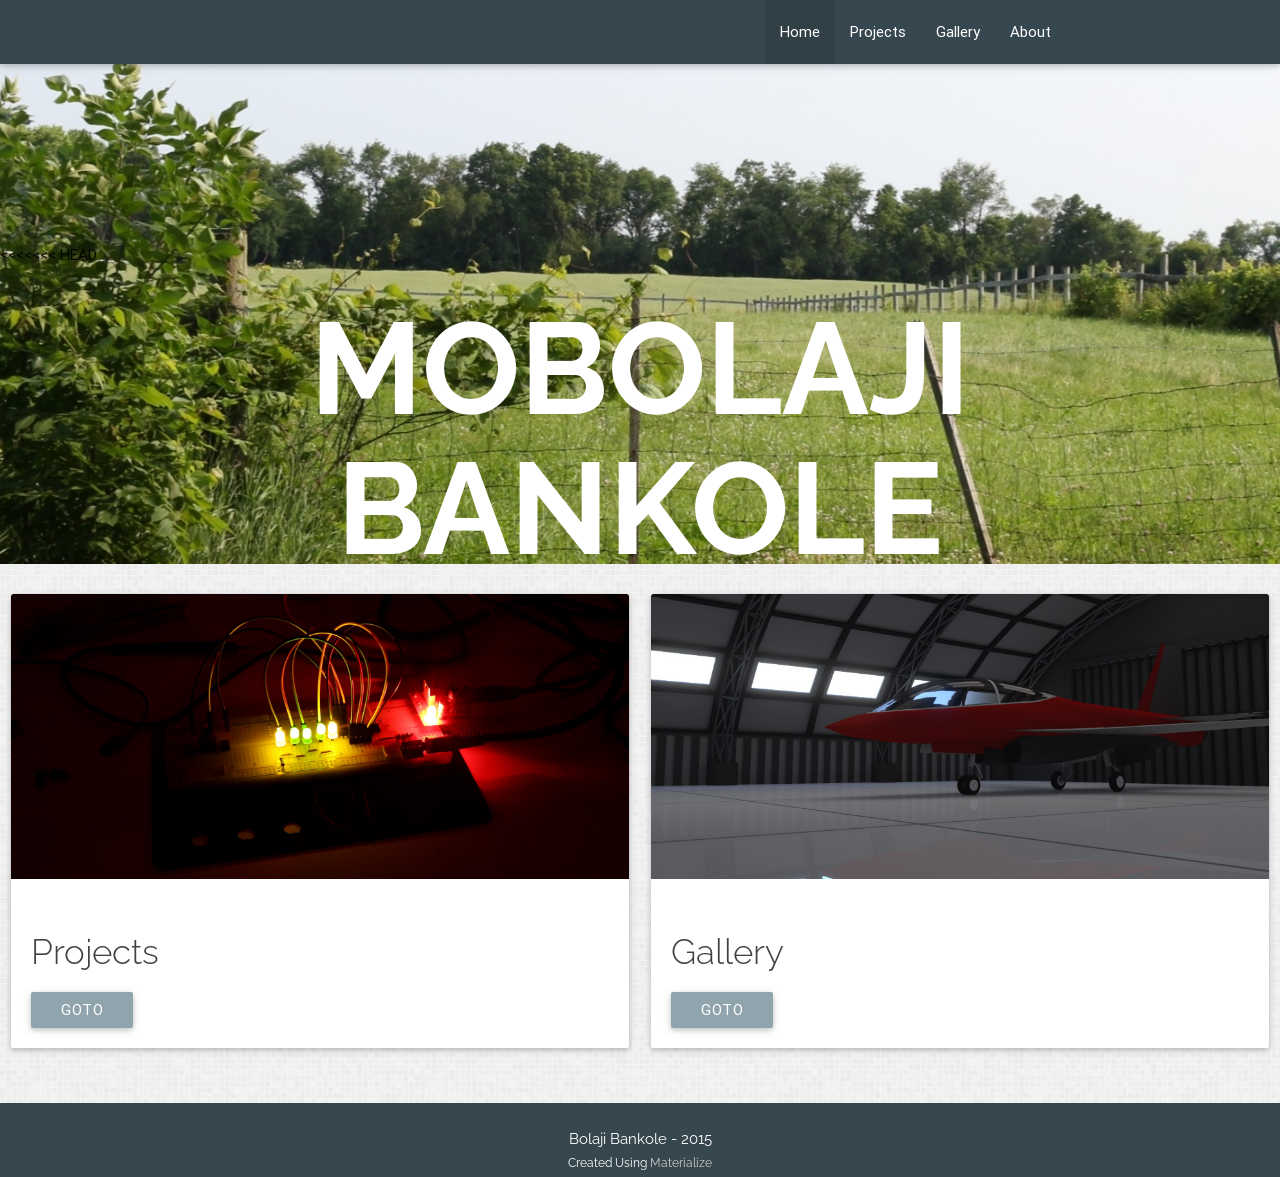
==== index.html @ 976b19fe "Merge remote-tracking branch 'origin/gh-pages' into gh-pages # Conflicts: #	index.html" ====
<!DOCTYPE html>
<html>
<head>
	<script type="text/rocketscript">
		var host = "mbankole.com";
		if ((host == window.location.host) && (window.location.protocol != "https:"))
			window.location.protocol = "https";
	</script>
	<link href='https://fonts.googleapis.com/css?family=Raleway:600' rel='stylesheet' type='text/css'>
    <!--This site is by no means an example of good html-->
	<!-- __  __       _           _       _ _   ____              _         _      -->
	<!--|  \/  |     | |         | |     (_|_) |  _ \            | |       | |     -->
	<!--| \  / | ___ | |__   ___ | | __ _ _ _  | |_) | __ _ _ __ | | _____ | | ___ -->
	<!--| |\/| |/ _ \| '_ \ / _ \| |/ _` | | | |  _ < / _` | '_ \| |/ / _ \| |/ _ \-->
	<!--| |  | | (_) | |_) | (_) | | (_| | | | | |_) | (_| | | | |   < (_) | |  __/-->
	<!--|_|  |_|\___/|_.__/ \___/|_|\__,_| |_| |____/ \__,_|_| |_|_|\_\___/|_|\___|-->
	<!--                                _/ |                                       -->
	<!--                               |__/                                        -->
	<!--Import materialize.css-->
    <link type="text/css" rel="stylesheet" href="css/materialize.css"  media="screen,projection"/>
	<title>Mobolaji Bankole</title>
    <!--Mobile Stuff-->
	<meta name="viewport" content="width=device-width, initial-scale=1.0, maximum-scale=1.0, user-scalable=no"/>
	<meta name="theme-color" content="#263238">
</head>

<body style="background-image:url(images/bg.png)">
    <!--Import jQuery before materialize.js-->
    <script type="text/javascript" src="https://code.jquery.com/jquery-2.1.1.min.js"></script>
    <script type="text/javascript" src="js/materialize.js"></script>
	<!-- START -->
	<div class="navbar-fixed">
		<nav class="blue-grey darken-3" style="color:rgba(69, 90, 100,.4)" role="navigation">
			<!--<a href="#!" class="brand-logo center"><i class="mdi-alert-warning left"></i>Heavy Construction</a>-->
			<div class="nav-wrapper container">
				<a id="logo-container" href="#" class="brand-logo" style="fontsize:5"></a>
				<!--normal-->
				<ul class="right hide-on-med-and-down">
					<li class="active"><a href="#">Home</a></li>
					<li><a href="projects.html">Projects</a></li>
					<li><a href="gallery.html">Gallery</a></li>
					<li><a href="about.html">About</a></li>
				</ul>
				<!--Small/Mobile-->
				<ul id="nav-mobile" class="side-nav">
					<li class="active"><a href="#"><i class="mdi-action-home small left"></i>Home</a></li>
					<li><a href="projects.html"><i class="mdi-action-group-work small left"></i>Projects</a></li>
					<li><a href="gallery.html"><i class="mdi-image-collections small left"></i>Gallery</a></li>
					<li><a href="about.html"><i class="mdi-social-person small left"></i>About</a></li>
				</ul>
			<a href="#" data-activates="nav-mobile" class="button-collapse"><i class="mdi-navigation-menu"></i></a>
			</div>
		</nav>
	</div>
	
	<div class="parallax-container">
		<br>
		<br>
		<br>
		<br>
		<br>
		<br>
		<br>
		<br>
<<<<<<< HEAD
		<h1 class="white-text center-align" style="font-size:130px;line-height:140px"><b>MOBOLAJI BANKOLE</b></h1>
=======
		<h1 class="white-text center-align" style="font-size:120px;line-height:130px"><b>MOBOLAJI BANKOLE</b></h1>
>>>>>>> origin/gh-pages
		<div class="parallax">
			<img src="images/fieldBackground.JPG">
		</div>
	</div>
	<br>
	<div class="row">
		<div class="col s12 m12 l6">
			<div class="card">
				<div class="card-image">
					<img src="images/DarkLightStripThumb.jpg">
				</div>
				<div class="card-content">
					<h1 class="card-title grey-text text-darken-3" style="font-size:35px;line-height:30px">Projects</h1>
					<a class="waves-effect waves-light btn blue-grey lighten-2" href="projects.html">Goto</a>
				</div>
			</div>
		</div>
		<div class="col s12 m12 l6">
			<div class="card">
				<div class="card-image">
					<img src="images/render7thumb.jpg">
				</div>
				<div class="card-content">
					<h1 class="card-title grey-text text-darken-3" style="font-size:35px;line-height:30px">Gallery</h1>
					<a class="waves-effect waves-light btn blue-grey lighten-2" href="gallery.html">Goto</a>
				</div>
			</div>
		</div>
	</div>
	<footer class="page-footer blue-grey darken-3">
        <div class="container">
			<h6 class="center-align" style="color:white;font-size:15px">Bolaji Bankole - 2015</h6>
			<h6 class="center-align" style="color:white;font-size:12px">Created Using <a href="http://materializecss.com/" style="color:#CCCCCC">Materialize</a></h6>
        </div>
	</footer>
	<!-- JAVASCRIPT -->
	<script>
	$(".button-collapse").sideNav();
	$(document).ready(function(){
      $('.parallax').parallax();
    });
	</script>
</body>

</html>
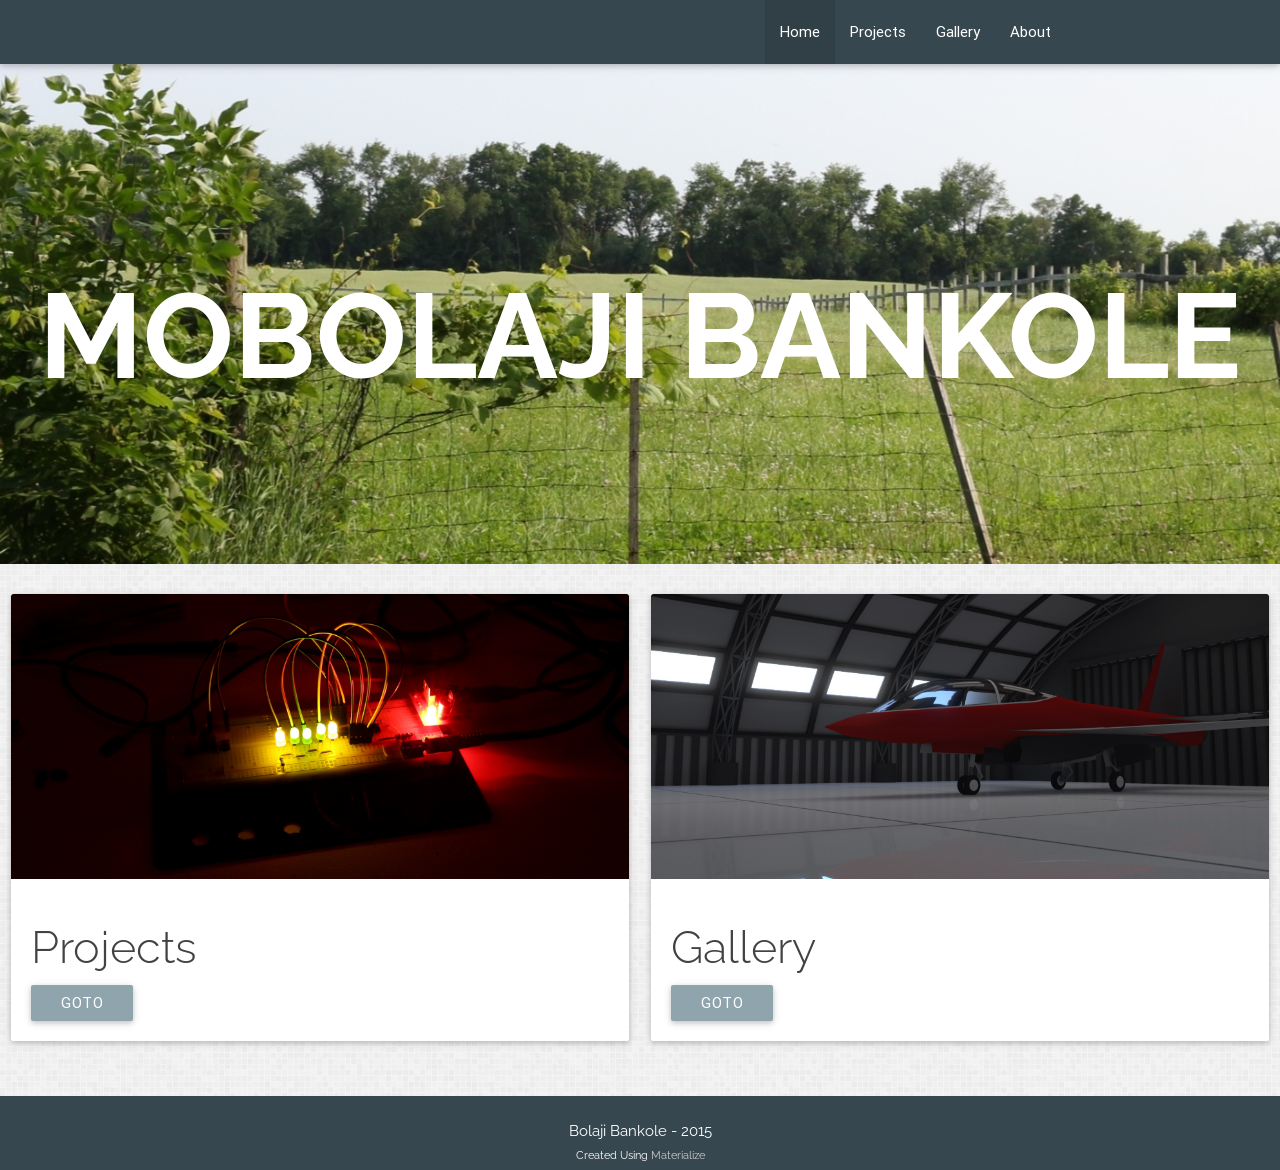
==== commit 22c0aeb1: "some fixes changing font definitions, adding a bit of content" ====
--- a/index.html
+++ b/index.html
@@ -62,11 +62,7 @@
 		<br>
 		<br>
 		<br>
-<<<<<<< HEAD
-		<h1 class="white-text center-align" style="font-size:130px;line-height:140px"><b>MOBOLAJI BANKOLE</b></h1>
-=======
-		<h1 class="white-text center-align" style="font-size:120px;line-height:130px"><b>MOBOLAJI BANKOLE</b></h1>
->>>>>>> origin/gh-pages
+		<h1 class="white-text center-align" style="font-size:8em;line-height:1em"><b>MOBOLAJI BANKOLE</b></h1>
 		<div class="parallax">
 			<img src="images/fieldBackground.JPG">
 		</div>
@@ -79,7 +75,7 @@
 					<img src="images/DarkLightStripThumb.jpg">
 				</div>
 				<div class="card-content">
-					<h1 class="card-title grey-text text-darken-3" style="font-size:35px;line-height:30px">Projects</h1>
+					<h1 class="card-title grey-text text-darken-3" style="font-size:3em;line-height:.5em">Projects</h1>
 					<a class="waves-effect waves-light btn blue-grey lighten-2" href="projects.html">Goto</a>
 				</div>
 			</div>
@@ -90,7 +86,7 @@
 					<img src="images/render7thumb.jpg">
 				</div>
 				<div class="card-content">
-					<h1 class="card-title grey-text text-darken-3" style="font-size:35px;line-height:30px">Gallery</h1>
+					<h1 class="card-title grey-text text-darken-3" style="font-size:3em;line-height:.5em">Gallery</h1>
 					<a class="waves-effect waves-light btn blue-grey lighten-2" href="gallery.html">Goto</a>
 				</div>
 			</div>
@@ -98,8 +94,8 @@
 	</div>
 	<footer class="page-footer blue-grey darken-3">
         <div class="container">
-			<h6 class="center-align" style="color:white;font-size:15px">Bolaji Bankole - 2015</h6>
-			<h6 class="center-align" style="color:white;font-size:12px">Created Using <a href="http://materializecss.com/" style="color:#CCCCCC">Materialize</a></h6>
+			<h6 class="center-align" style="color:white;font-size:1em">Bolaji Bankole - 2015</h6>
+			<h6 class="center-align" style="color:white;font-size:.7em">Created Using <a href="http://materializecss.com/" style="color:#CCCCCC">Materialize</a></h6>
         </div>
 	</footer>
 	<!-- JAVASCRIPT -->
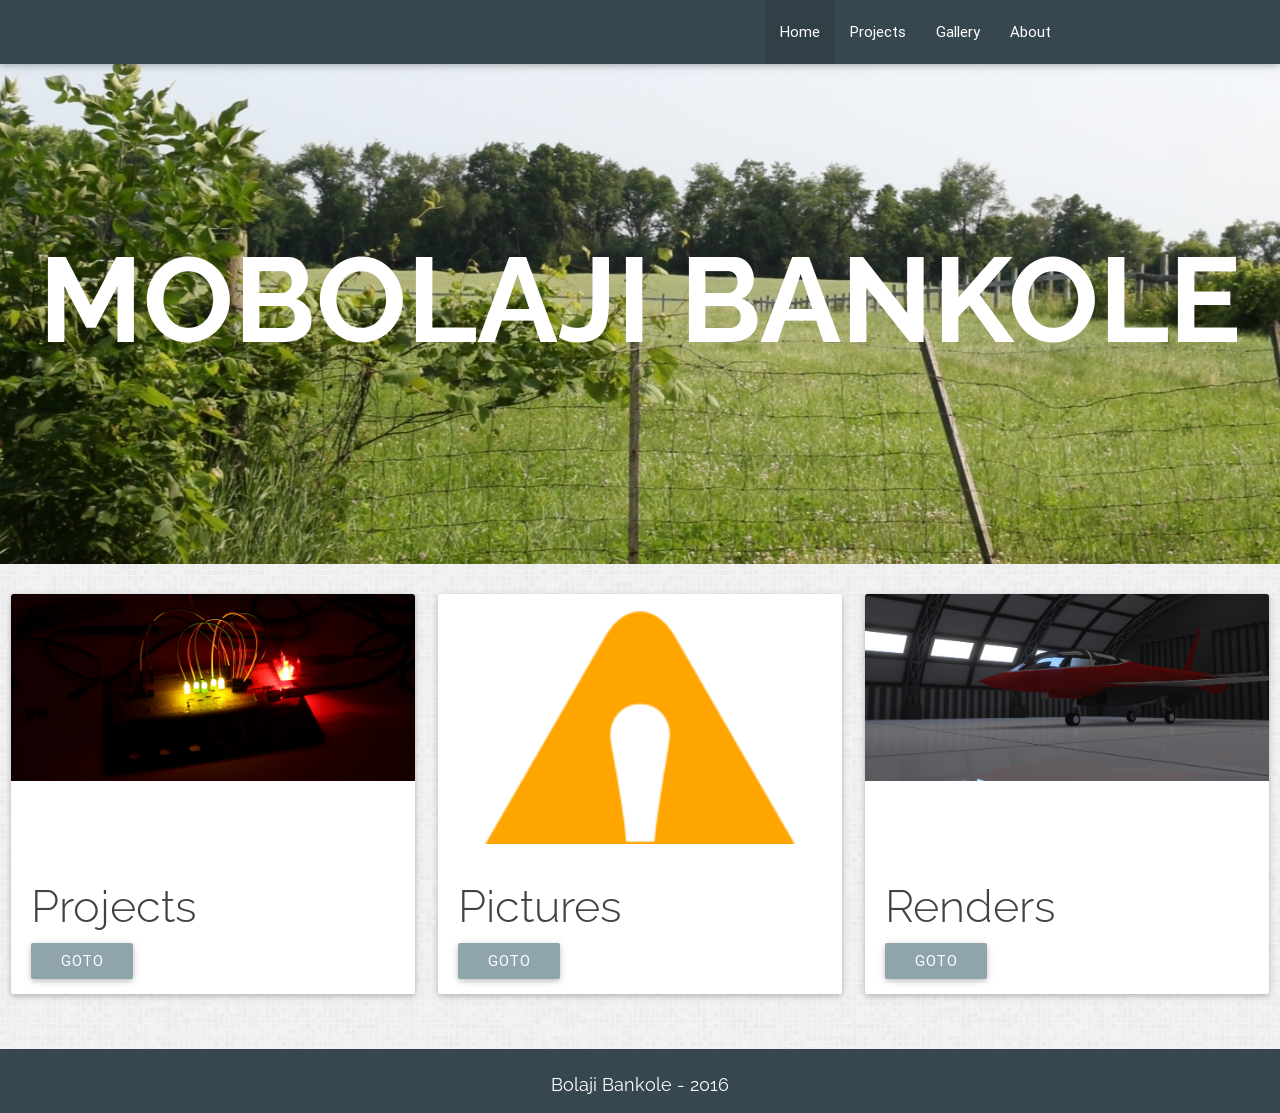
==== commit 390fd53d: "fixes" ====
--- a/index.html
+++ b/index.html
@@ -30,7 +30,7 @@
     <script type="text/javascript" src="js/materialize.js"></script>
 	<!-- START -->
 	<div class="navbar-fixed">
-		<nav class="blue-grey darken-3" style="color:rgba(69, 90, 100,.4)" role="navigation">
+		<nav class="blue-grey darken-3" role="navigation">
 			<!--<a href="#!" class="brand-logo center"><i class="mdi-alert-warning left"></i>Heavy Construction</a>-->
 			<div class="nav-wrapper container">
 				<a id="logo-container" href="#" class="brand-logo" style="fontsize:5"></a>
@@ -54,57 +54,65 @@
 	</div>
 	
 	<div class="parallax-container">
-		<br>
-		<br>
-		<br>
-		<br>
-		<br>
-		<br>
-		<br>
-		<br>
-		<h1 class="white-text center-align" style="font-size:8em;line-height:1em"><b>MOBOLAJI BANKOLE</b></h1>
+		<h1 class="white-text center-align" style="font-size:8em; line-height:1em; padding-top:1.2em"><b>MOBOLAJI BANKOLE</b></h1>
 		<div class="parallax">
 			<img src="images/fieldBackground.JPG">
 		</div>
 	</div>
+    
 	<br>
+    
 	<div class="row">
-		<div class="col s12 m12 l6">
-			<div class="card">
+		<div class="col s12 m12 l4">
+			<div class="card medium">
 				<div class="card-image">
 					<img src="images/DarkLightStripThumb.jpg">
 				</div>
 				<div class="card-content">
-					<h1 class="card-title grey-text text-darken-3" style="font-size:3em;line-height:.5em">Projects</h1>
+					<h1 class="card-title grey-text text-darken-3" style="font-size:3em; line-height:.5em">Projects</h1>
 					<a class="waves-effect waves-light btn blue-grey lighten-2" href="projects.html">Goto</a>
 				</div>
 			</div>
 		</div>
-		<div class="col s12 m12 l6">
-			<div class="card">
+        
+		<div class="col s12 m12 l4">
+			<div class="card medium">
+				<div class="card-image">
+					<img src="images/ImageError.png">
+				</div>
+				<div class="card-content">
+					<h1 class="card-title grey-text text-darken-3" style="font-size:3em; line-height:.5em">Pictures</h1>
+					<a class="waves-effect waves-light btn blue-grey lighten-2" href="#">Goto</a>
+				</div>
+			</div>
+		</div>
+        
+        <div class="col s12 m12 l4">
+			<div class="card medium">
 				<div class="card-image">
 					<img src="images/render7thumb.jpg">
 				</div>
 				<div class="card-content">
-					<h1 class="card-title grey-text text-darken-3" style="font-size:3em;line-height:.5em">Gallery</h1>
+					<h1 class="card-title grey-text text-darken-3" style="font-size:3em; line-height:.5em">Renders</h1>
 					<a class="waves-effect waves-light btn blue-grey lighten-2" href="gallery.html">Goto</a>
 				</div>
 			</div>
 		</div>
 	</div>
+    
 	<footer class="page-footer blue-grey darken-3">
         <div class="container">
-			<h6 class="center-align" style="color:white;font-size:1em">Bolaji Bankole - 2015</h6>
-			<h6 class="center-align" style="color:white;font-size:.7em">Created Using <a href="http://materializecss.com/" style="color:#CCCCCC">Materialize</a></h6>
+			<h6 class="center-align" style="color:white; font-size:1.2em; padding-bottom:0.8em">Bolaji Bankole - 2016</h6>
         </div>
 	</footer>
+    
 	<!-- JAVASCRIPT -->
 	<script>
-	$(".button-collapse").sideNav();
-	$(document).ready(function(){
-      $('.parallax').parallax();
-    });
+        $(".button-collapse").sideNav();
+        $(document).ready(function(){
+          $('.parallax').parallax();
+        });
 	</script>
 </body>
-
+    
 </html>
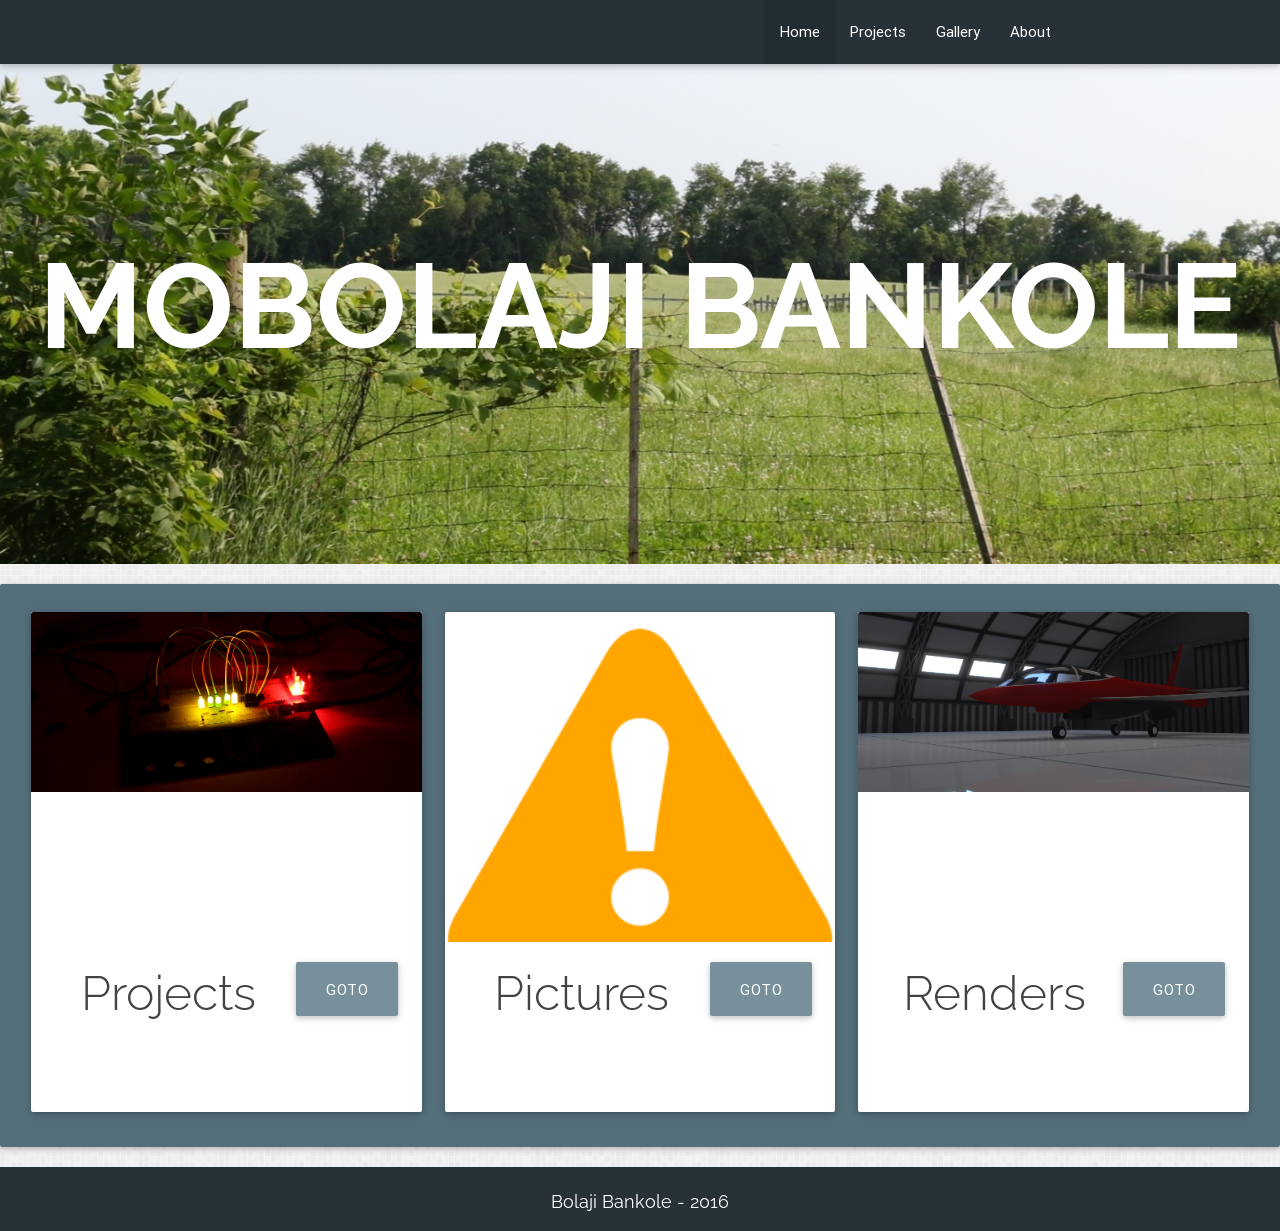
==== commit aaf9bfeb: "index formatting" ====
--- a/index.html
+++ b/index.html
@@ -1,5 +1,6 @@
 <!DOCTYPE html>
 <html>
+    
 <head>
 	<script type="text/rocketscript">
 		var host = "mbankole.com";
@@ -30,7 +31,7 @@
     <script type="text/javascript" src="js/materialize.js"></script>
 	<!-- START -->
 	<div class="navbar-fixed">
-		<nav class="blue-grey darken-3" role="navigation">
+		<nav class="blue-grey darken-4" role="navigation">
 			<!--<a href="#!" class="brand-logo center"><i class="mdi-alert-warning left"></i>Heavy Construction</a>-->
 			<div class="nav-wrapper container">
 				<a id="logo-container" href="#" class="brand-logo" style="fontsize:5"></a>
@@ -52,58 +53,80 @@
 			</div>
 		</nav>
 	</div>
+	<div background-color="ffffff">
+        <div class="parallax-container">
+            <h1 class="white-text center-align hide-on-med-and-down" style="font-size:8em; line-height:1em; padding-top:1.25em; padding-bottom:1.25em"><b>MOBOLAJI BANKOLE</b></h1>
+            <h1 class="white-text center-align hide-on-large-and-up" style="font-size:5em; line-height:1em; padding-top:1.25em"><b>MOBOLAJI BANKOLE</b></h1>
+            <div class="parallax">
+                <img src="images/fieldBackground.JPG">
+            </div>
+        </div>
+    </div>
+    
 	
-	<div class="parallax-container">
-		<h1 class="white-text center-align" style="font-size:8em; line-height:1em; padding-top:1.2em"><b>MOBOLAJI BANKOLE</b></h1>
-		<div class="parallax">
-			<img src="images/fieldBackground.JPG">
-		</div>
-	</div>
     
-	<br>
+    <div class="card blue-grey darken-1" style="margin-top:20px; margin-left:0px; margin-right:0px; margin-bottom:0px">
+        <div class="card-content white-text">
+            <div class="row" style="margin-top:0px; margin-left:0px; margin-right:0px; margin-bottom:0px">
+                <div class="col s12 m12 l4">
+                    <div class="card large">
+                        <div class="card-image">
+                            <img src="images/DarkLightStripThumb.jpg">
+                        </div>
+                        <div class="card-content">
+                            <div class="row">
+                                <div class="col s12 m12 l8">
+                                    <h1 class="card-title grey-text text-darken-3 center-align" style="font-size:3.2em; line-height:.0em">Projects</h1>
+                                </div>
+                                <div class="col s12 m12 l4">
+                                    <a class="waves-effect waves-light btn-large blue-grey lighten-1 center-align" href="projects.html">Goto</a>
+                                </div>
+                            </div>
+                        </div>
+                    </div>
+                </div>
+
+                <div class="col s12 m12 l4">
+                    <div class="card large">
+                        <div class="card-image">
+                            <img src="images/ImageError.png">
+                        </div>
+                        <div class="card-content">
+                            <div class="row">
+                                <div class="col s12 m12 l8">
+                                    <h1 class="card-title grey-text text-darken-3 center-align" style="font-size:3.2em; line-height:.0em">Pictures</h1>
+                                </div>
+                                <div class="col s12 m12 l4">
+                                    <a class="waves-effect waves-light btn-large blue-grey lighten-1 center-align" href="#">Goto</a>
+                                </div>
+                            </div>
+                        </div>
+                    </div>
+                </div>
+
+                <div class="col s12 m12 l4">
+                    <div class="card large">
+                        <div class="card-image">
+                            <img src="images/render7thumb.jpg">
+                        </div>
+                        <div class="card-content">
+                            <div class="row">
+                                <div class="col s12 m12 l8">
+                                    <h1 class="card-title grey-text text-darken-3 center-align" style="font-size:3.2em; line-height:.0em">Renders</h1>
+                                </div>
+                                <div class="col s12 m12 l4">
+                                    <a class="waves-effect waves-light btn-large blue-grey lighten-1 center-align" href="gallery.html">Goto</a>
+                                </div>
+                            </div>
+                        </div>
+                    </div>
+                </div>
+            </div>
+        </div>
+    </div>
     
-	<div class="row">
-		<div class="col s12 m12 l4">
-			<div class="card medium">
-				<div class="card-image">
-					<img src="images/DarkLightStripThumb.jpg">
-				</div>
-				<div class="card-content">
-					<h1 class="card-title grey-text text-darken-3" style="font-size:3em; line-height:.5em">Projects</h1>
-					<a class="waves-effect waves-light btn blue-grey lighten-2" href="projects.html">Goto</a>
-				</div>
-			</div>
-		</div>
-        
-		<div class="col s12 m12 l4">
-			<div class="card medium">
-				<div class="card-image">
-					<img src="images/ImageError.png">
-				</div>
-				<div class="card-content">
-					<h1 class="card-title grey-text text-darken-3" style="font-size:3em; line-height:.5em">Pictures</h1>
-					<a class="waves-effect waves-light btn blue-grey lighten-2" href="#">Goto</a>
-				</div>
-			</div>
-		</div>
-        
-        <div class="col s12 m12 l4">
-			<div class="card medium">
-				<div class="card-image">
-					<img src="images/render7thumb.jpg">
-				</div>
-				<div class="card-content">
-					<h1 class="card-title grey-text text-darken-3" style="font-size:3em; line-height:.5em">Renders</h1>
-					<a class="waves-effect waves-light btn blue-grey lighten-2" href="gallery.html">Goto</a>
-				</div>
-			</div>
-		</div>
-	</div>
-    
-	<footer class="page-footer blue-grey darken-3">
-        <div class="container">
-			<h6 class="center-align" style="color:white; font-size:1.2em; padding-bottom:0.8em">Bolaji Bankole - 2016</h6>
-        </div>
+	<footer class="page-footer blue-grey darken-4">   
+        <h6 class="center-align" style="color:white; font-size:1.2em; padding-bottom:0.8em">Bolaji Bankole - 2016</h6> 
 	</footer>
     
 	<!-- JAVASCRIPT -->
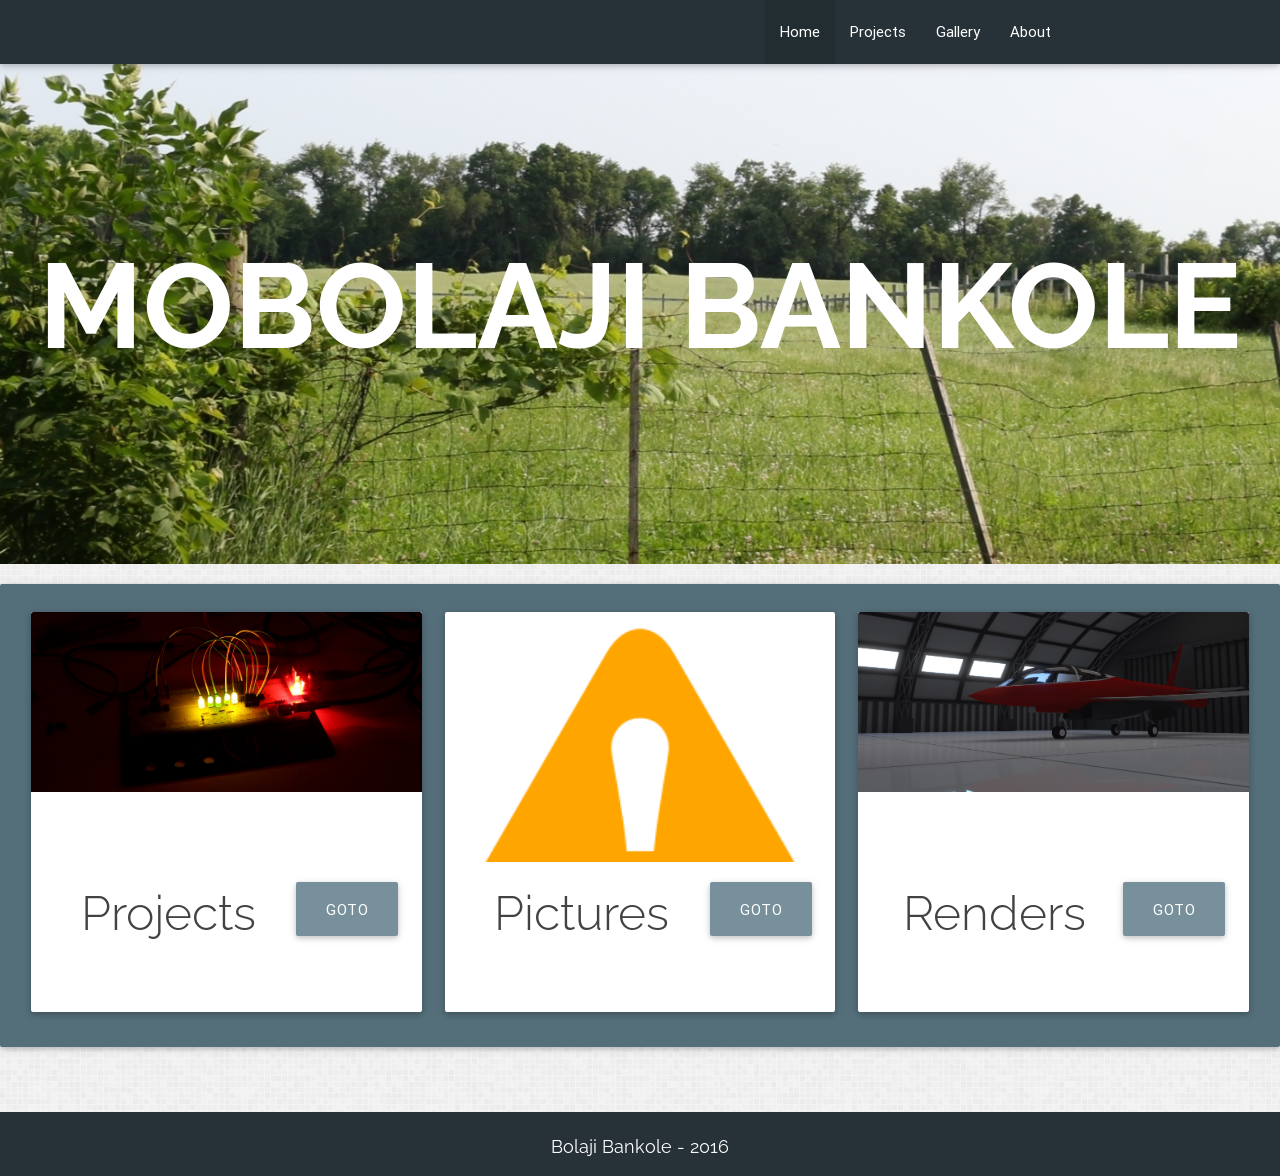
==== commit 28f9e82c: "more index" ====
--- a/index.html
+++ b/index.html
@@ -69,7 +69,7 @@
         <div class="card-content white-text">
             <div class="row" style="margin-top:0px; margin-left:0px; margin-right:0px; margin-bottom:0px">
                 <div class="col s12 m12 l4">
-                    <div class="card large">
+                    <div class="card medium">
                         <div class="card-image">
                             <img src="images/DarkLightStripThumb.jpg">
                         </div>
@@ -79,7 +79,7 @@
                                     <h1 class="card-title grey-text text-darken-3 center-align" style="font-size:3.2em; line-height:.0em">Projects</h1>
                                 </div>
                                 <div class="col s12 m12 l4">
-                                    <a class="waves-effect waves-light btn-large blue-grey lighten-1 center-align" href="projects.html">Goto</a>
+                                    <a class="waves-effect waves-light btn-large blue-grey lighten-1" href="projects.html">Goto</a>
                                 </div>
                             </div>
                         </div>
@@ -87,7 +87,7 @@
                 </div>
 
                 <div class="col s12 m12 l4">
-                    <div class="card large">
+                    <div class="card medium">
                         <div class="card-image">
                             <img src="images/ImageError.png">
                         </div>
@@ -97,7 +97,7 @@
                                     <h1 class="card-title grey-text text-darken-3 center-align" style="font-size:3.2em; line-height:.0em">Pictures</h1>
                                 </div>
                                 <div class="col s12 m12 l4">
-                                    <a class="waves-effect waves-light btn-large blue-grey lighten-1 center-align" href="#">Goto</a>
+                                    <a class="waves-effect waves-light btn-large blue-grey lighten-1" href="#">Goto</a>
                                 </div>
                             </div>
                         </div>
@@ -105,7 +105,7 @@
                 </div>
 
                 <div class="col s12 m12 l4">
-                    <div class="card large">
+                    <div class="card medium">
                         <div class="card-image">
                             <img src="images/render7thumb.jpg">
                         </div>
@@ -115,7 +115,7 @@
                                     <h1 class="card-title grey-text text-darken-3 center-align" style="font-size:3.2em; line-height:.0em">Renders</h1>
                                 </div>
                                 <div class="col s12 m12 l4">
-                                    <a class="waves-effect waves-light btn-large blue-grey lighten-1 center-align" href="gallery.html">Goto</a>
+                                    <a class="waves-effect waves-light btn-large blue-grey lighten-1" href="gallery.html">Goto</a>
                                 </div>
                             </div>
                         </div>
@@ -124,6 +124,8 @@
             </div>
         </div>
     </div>
+    <br>
+    <br>
     
 	<footer class="page-footer blue-grey darken-4">   
         <h6 class="center-align" style="color:white; font-size:1.2em; padding-bottom:0.8em">Bolaji Bankole - 2016</h6> 
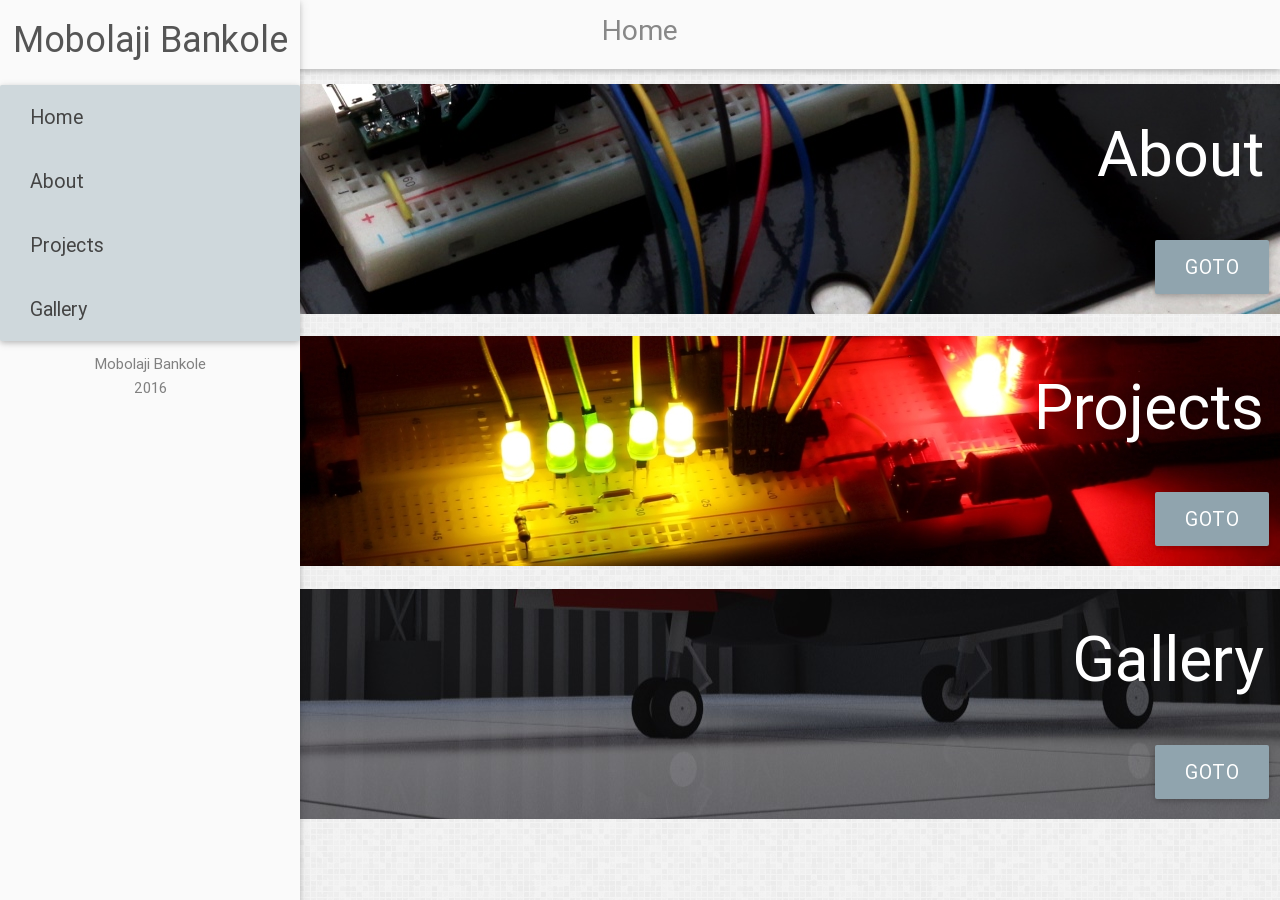
==== commit dd88bcf9: "change to new layout" ====
--- a/index.html
+++ b/index.html
@@ -1,143 +1,113 @@
-<!DOCTYPE html>
 <html>
-    
-<head>
-	<script type="text/rocketscript">
-		var host = "mbankole.com";
-		if ((host == window.location.host) && (window.location.protocol != "https:"))
-			window.location.protocol = "https";
-	</script>
-	<link href='https://fonts.googleapis.com/css?family=Raleway:600' rel='stylesheet' type='text/css'>
-    <!--This site is by no means an example of good html-->
-	<!-- __  __       _           _       _ _   ____              _         _      -->
-	<!--|  \/  |     | |         | |     (_|_) |  _ \            | |       | |     -->
-	<!--| \  / | ___ | |__   ___ | | __ _ _ _  | |_) | __ _ _ __ | | _____ | | ___ -->
-	<!--| |\/| |/ _ \| '_ \ / _ \| |/ _` | | | |  _ < / _` | '_ \| |/ / _ \| |/ _ \-->
-	<!--| |  | | (_) | |_) | (_) | | (_| | | | | |_) | (_| | | | |   < (_) | |  __/-->
-	<!--|_|  |_|\___/|_.__/ \___/|_|\__,_| |_| |____/ \__,_|_| |_|_|\_\___/|_|\___|-->
-	<!--                                _/ |                                       -->
-	<!--                               |__/                                        -->
-	<!--Import materialize.css-->
-    <link type="text/css" rel="stylesheet" href="css/materialize.css"  media="screen,projection"/>
-	<title>Mobolaji Bankole</title>
-    <!--Mobile Stuff-->
-	<meta name="viewport" content="width=device-width, initial-scale=1.0, maximum-scale=1.0, user-scalable=no"/>
-	<meta name="theme-color" content="#263238">
-</head>
-
-<body style="background-image:url(images/bg.png)">
-    <!--Import jQuery before materialize.js-->
-    <script type="text/javascript" src="https://code.jquery.com/jquery-2.1.1.min.js"></script>
-    <script type="text/javascript" src="js/materialize.js"></script>
-	<!-- START -->
-	<div class="navbar-fixed">
-		<nav class="blue-grey darken-4" role="navigation">
-			<!--<a href="#!" class="brand-logo center"><i class="mdi-alert-warning left"></i>Heavy Construction</a>-->
-			<div class="nav-wrapper container">
-				<a id="logo-container" href="#" class="brand-logo" style="fontsize:5"></a>
-				<!--normal-->
-				<ul class="right hide-on-med-and-down">
-					<li class="active"><a href="#">Home</a></li>
-					<li><a href="projects.html">Projects</a></li>
-					<li><a href="gallery.html">Gallery</a></li>
-					<li><a href="about.html">About</a></li>
-				</ul>
-				<!--Small/Mobile-->
-				<ul id="nav-mobile" class="side-nav">
-					<li class="active"><a href="#"><i class="mdi-action-home small left"></i>Home</a></li>
-					<li><a href="projects.html"><i class="mdi-action-group-work small left"></i>Projects</a></li>
-					<li><a href="gallery.html"><i class="mdi-image-collections small left"></i>Gallery</a></li>
-					<li><a href="about.html"><i class="mdi-social-person small left"></i>About</a></li>
-				</ul>
-			<a href="#" data-activates="nav-mobile" class="button-collapse"><i class="mdi-navigation-menu"></i></a>
-			</div>
-		</nav>
-	</div>
-	<div background-color="ffffff">
-        <div class="parallax-container">
-            <h1 class="white-text center-align hide-on-med-and-down" style="font-size:8em; line-height:1em; padding-top:1.25em; padding-bottom:1.25em"><b>MOBOLAJI BANKOLE</b></h1>
-            <h1 class="white-text center-align hide-on-large-and-up" style="font-size:5em; line-height:1em; padding-top:1.25em"><b>MOBOLAJI BANKOLE</b></h1>
-            <div class="parallax">
-                <img src="images/fieldBackground.JPG">
-            </div>
-        </div>
-    </div>
-    
+	<head>
+		<title>Home - Mobolaji Bankole</title>
+		<link href="http://fonts.googleapis.com/icon?family=Material+Icons" rel="stylesheet">
+        <link rel="stylesheet" href="css/w3.css">
+		<link type="text/css" rel="stylesheet" href="css/materialize.css"  media="screen,projection"/>
+		<meta name="viewport" content="width=device-width, initial-scale=1.0"/>
+        <meta name="theme-color" content="#90a4ae">
+	</head>
 	
-    
-    <div class="card blue-grey darken-1" style="margin-top:20px; margin-left:0px; margin-right:0px; margin-bottom:0px">
-        <div class="card-content white-text">
-            <div class="row" style="margin-top:0px; margin-left:0px; margin-right:0px; margin-bottom:0px">
-                <div class="col s12 m12 l4">
-                    <div class="card medium">
-                        <div class="card-image">
-                            <img src="images/DarkLightStripThumb.jpg">
+	<body background="images/bg.png">
+        
+        <script type="text/javascript" src="https://code.jquery.com/jquery-2.1.1.min.js"></script>
+        <script type="text/javascript" src="js/materialize.js"></script>
+        
+        <header>
+            <ul id="nav-mobile" class="side-nav fixed grey lighten-5">
+            <h1 class="center-align" style="font-size:2.4em; margin-top: 20px; color:555555">Mobolaji Bankole</h1>
+                <div class="card left-align blue-grey lighten-4">
+                    <li><a href="index.html" style="font-size:130%" class="transition">Home</a></li>
+                    <li><a href="about.html"  style="font-size:130%" class="transition">About</a></li>
+                    <li><a href="projects" style="font-size:130%" class="transition">Projects</a></li>
+                    <li><a href="gallery.html" style="font-size:130%" class="transition">Gallery</a></li>
+                </div>
+                <div class="center-align" style="color:grey">
+                    <h6>Mobolaji Bankole</h6>
+                    <h6>2016</h6>
+                </div>
+            </ul>
+        </header>
+        
+        <main>
+            <div class="card" style="margin-top:0px">
+                <div class="section no-pad-bot grey lighten-5" id="index-banner">
+                    <div class="container">
+                        <div class="container">
+                            <a href="#" data-activates="nav-mobile" class="button-collapse top-nav waves-effect waves-light circle hide-on-large-only"><i class="black-text material-icons">menu</i></a>
                         </div>
-                        <div class="card-content">
-                            <div class="row">
-                                <div class="col s12 m12 l8">
-                                    <h1 class="card-title grey-text text-darken-3 center-align" style="font-size:3.2em; line-height:.0em">Projects</h1>
-                                </div>
-                                <div class="col s12 m12 l4">
-                                    <a class="waves-effect waves-light btn-large blue-grey lighten-1" href="projects.html">Goto</a>
-                                </div>
-                            </div>
-                        </div>
-                    </div>
-                </div>
-
-                <div class="col s12 m12 l4">
-                    <div class="card medium">
-                        <div class="card-image">
-                            <img src="images/ImageError.png">
-                        </div>
-                        <div class="card-content">
-                            <div class="row">
-                                <div class="col s12 m12 l8">
-                                    <h1 class="card-title grey-text text-darken-3 center-align" style="font-size:3.2em; line-height:.0em">Pictures</h1>
-                                </div>
-                                <div class="col s12 m12 l4">
-                                    <a class="waves-effect waves-light btn-large blue-grey lighten-1" href="#">Goto</a>
-                                </div>
-                            </div>
-                        </div>
-                    </div>
-                </div>
-
-                <div class="col s12 m12 l4">
-                    <div class="card medium">
-                        <div class="card-image">
-                            <img src="images/render7thumb.jpg">
-                        </div>
-                        <div class="card-content">
-                            <div class="row">
-                                <div class="col s12 m12 l8">
-                                    <h1 class="card-title grey-text text-darken-3 center-align" style="font-size:3.2em; line-height:.0em">Renders</h1>
-                                </div>
-                                <div class="col s12 m12 l4">
-                                    <a class="waves-effect waves-light btn-large blue-grey lighten-1" href="gallery.html">Goto</a>
-                                </div>
-                            </div>
-                        </div>
+                            <h1 class="header center" style="font-size:190%; margin:0px; color:888888">Home</h1>
+                        <br>
                     </div>
                 </div>
             </div>
-        </div>
-    </div>
-    <br>
-    <br>
-    
-	<footer class="page-footer blue-grey darken-4">   
-        <h6 class="center-align" style="color:white; font-size:1.2em; padding-bottom:0.8em">Bolaji Bankole - 2016</h6> 
-	</footer>
-    
-	<!-- JAVASCRIPT -->
-	<script>
-        $(".button-collapse").sideNav();
-        $(document).ready(function(){
-          $('.parallax').parallax();
-        });
-	</script>
-</body>
-    
-</html>+            
+            <div id="main" class="w3-animate-opacity">
+                <div class="parallax-container">
+                    <div class="row">
+                        <div class="col s12 m12 l2 offset-l10">
+                            <h1 class="right white-text" style="padding:5px">About</h1>
+                        </div>
+                    </div>
+                    <div class="row">
+                    	<div class="col s12 m12 l2 offset-l10">
+                            <a class="waves-effect waves-light btn-large blue-grey lighten-2 right transition" href="about.html"  style="font-size:130%" class="transition">Goto</a>
+                        </div>
+                    </div>
+                    <div class="parallax"><img src="images/OverviewThumb.jpg"></div>
+                </div>
+
+                <br>
+
+                <div class="parallax-container">
+                    <div class="row">
+                        <div class="col s12 m12 l2 offset-l10">
+                            <h1 class="right white-text" style="padding:5px">Projects</h1>
+                        </div>
+                    </div>
+                    <div class="row">
+                        <div class="col s12 m12 l2 offset-l10">
+                            <a class="waves-effect waves-light btn-large blue-grey lighten-2 right transition" href="projects.html" style="font-size:130%">Goto</a>
+                        </div>
+                    </div>
+                    <div class="parallax"><img src="images/DarkLightStripThumb.jpg"></div>
+                </div>
+
+                <br>
+
+                <div class="parallax-container">
+                    <div class="row">
+                        <div class="col s12 m12 l2 offset-l10">
+                            <h1 class="right white-text" style="padding:5px">Gallery</h1>
+                        </div>
+                    </div>
+                    <div class="row">
+                        <div class="col s12 m12 l2 offset-l10">
+                            <a class="waves-effect waves-light btn-large blue-grey lighten-2 right transition" href="gallery.html" style="font-size:130%">Goto</a>
+                        </div>
+                    </div>
+                    <div class="parallax"><img src="images/render7thumb.jpg"></div>
+                </div>
+            </div>
+            
+            <br>
+
+        </main>
+        
+        <script>
+            $(document).ready(function(){
+                $('.parallax').parallax();
+                $('.button-collapse').sideNav();                
+                $('a.transition').click(function() {
+                    event.preventDefault();
+                    newLocation = this.href;
+                    $('#main').fadeOut(150, newpage);
+                });
+
+                function newpage() {
+                    window.location = newLocation;
+                }
+            });
+        </script>
+	</body>
+</html>
